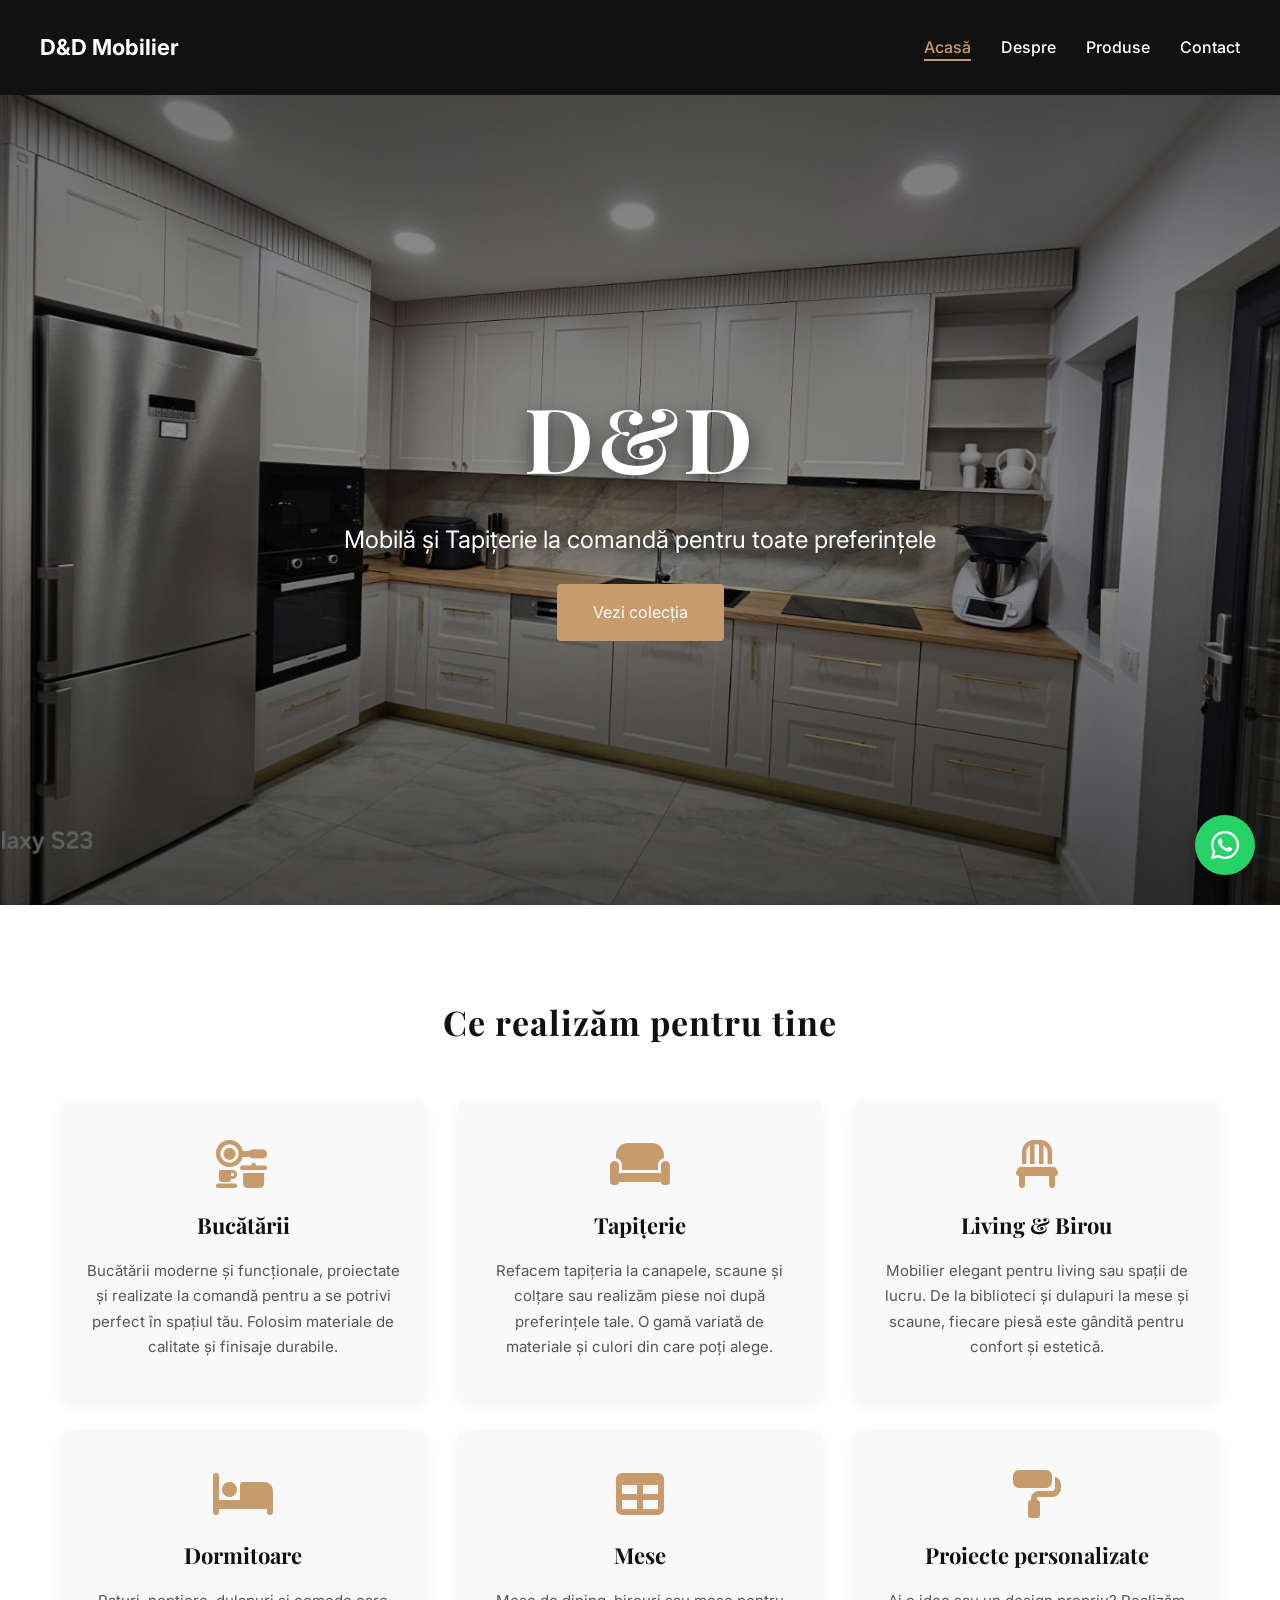
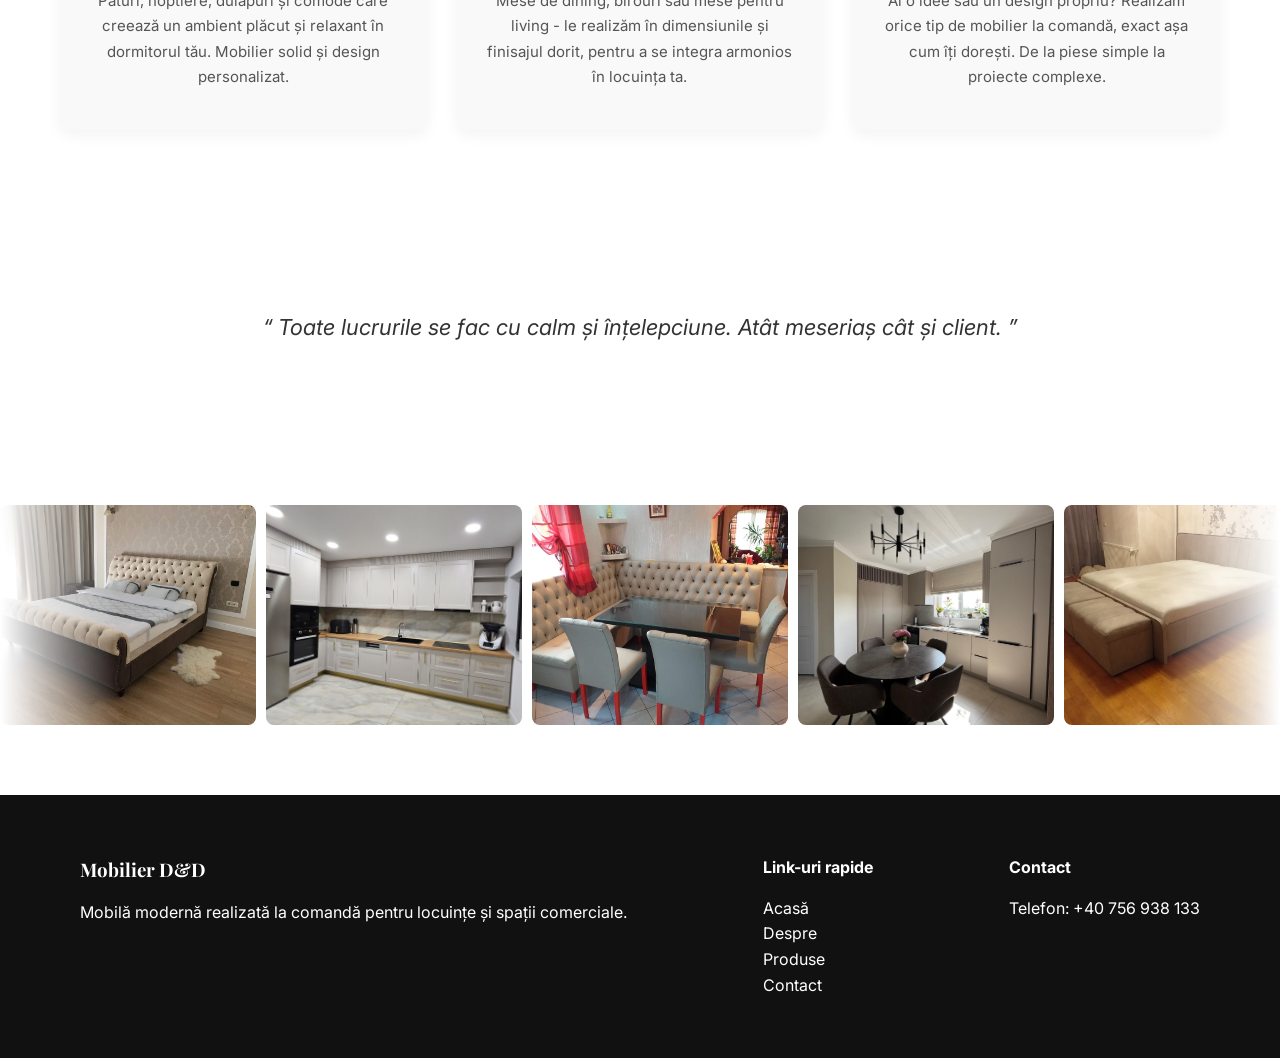
==== index.html @ 6ed700a8 "First commit - DD Mobilier website" ====
<!doctype html>
<html lang="ro">
  <head>
    <meta charset="UTF-8" />
    <meta name="viewport" content="width=device-width, initial-scale=1.0" />
    <title>Mobilier D&D</title>

    <meta
      name="description"
      content="Mobilier și tapițerie la comandă în Arad. Realizăm mobilier personalizat pentru bucătărie, living, dormitor și birou."
    />

    <link rel="apple-touch-icon" sizes="180x180" href="favicon_io/apple-touch-icon.png" />
    <link rel="icon" type="image/png" sizes="32x32" href="favicon_io/favicon-32x32.png" />
    <link rel="icon" type="image/png" sizes="16x16" href="favicon_io/favicon-16x16.png" />
    <link rel="manifest" href="favicon_io/site.webmanifest" />

    <!-- Google Fonts -->
    <link
      href="https://fonts.googleapis.com/css2?family=Inter:wght@300;400;500&family=Playfair+Display:wght@500;600&display=swap"
      rel="stylesheet"
    />

    <!-- Font Awesome -->
    <link
      rel="stylesheet"
      href="https://cdnjs.cloudflare.com/ajax/libs/font-awesome/6.5.0/css/all.min.css"
    />

    <!-- Custom CSS -->
    <link rel="stylesheet" href="style.css" />
  </head>
  <body>
    <!-- HEADER -->
    <header class="navbar">
      <div class="logo">D&D Mobilier</div>

      <!-- <button class="menu-toggle" aria-label="Open menu" aria-expanded="false">
        <span></span>
        <span></span>
        <span></span>
      </button> -->

      <nav class="nav">
        <ul class="nav-links">
          <li><a href="index.html">Acasă</a></li>
          <li><a href="pages/about.html">Despre</a></li>
          <li><a href="pages/products.html">Produse</a></li>
          <li><a href="pages/contact.html">Contact</a></li>
        </ul>
      </nav>
    </header>

    <main>
      <!-- HERO SECTION -->
      <section class="hero">
        <div class="hero-content reveal">
          <h1>D&D</h1>
          <p>Mobilă și Tapițerie la comandă pentru toate preferințele</p>
          <a href="pages/products.html" class="hero-btn">Vezi colecția</a>
        </div>
      </section>

      <!-- PRODUCTS DESCRIPTION SECTION -->
      <section class="products-description">
        <h2 class="reveal">Ce realizăm pentru tine</h2>
        <div class="description-grid">
          <div class="description-item reveal">
            <i class="fa-solid fa-kitchen-set"></i>
            <h3>Bucătării</h3>
            <p>
              Bucătării moderne și funcționale, proiectate și realizate la
              comandă pentru a se potrivi perfect în spațiul tău. Folosim
              materiale de calitate și finisaje durabile.
            </p>
          </div>

          <div class="description-item reveal">
            <i class="fa-solid fa-couch"></i>
            <h3>Tapițerie</h3>
            <p>
              Refacem tapițeria la canapele, scaune și colțare sau realizăm
              piese noi după preferințele tale. O gamă variată de materiale și
              culori din care poți alege.
            </p>
          </div>

          <div class="description-item reveal">
            <i class="fa-solid fa-chair"></i>
            <h3>Living & Birou</h3>
            <p>
              Mobilier elegant pentru living sau spații de lucru. De la
              biblioteci și dulapuri la mese și scaune, fiecare piesă este
              gândită pentru confort și estetică.
            </p>
          </div>

          <div class="description-item reveal">
            <i class="fa-solid fa-bed"></i>
            <h3>Dormitoare</h3>
            <p>
              Paturi, noptiere, dulapuri și comode care creează un ambient
              plăcut și relaxant în dormitorul tău. Mobilier solid și design
              personalizat.
            </p>
          </div>

          <div class="description-item reveal">
            <i class="fa-solid fa-table"></i>
            <h3>Mese</h3>
            <p>
              Mese de dining, birouri sau mese pentru living - le realizăm în
              dimensiunile și finisajul dorit, pentru a se integra armonios în
              locuința ta.
            </p>
          </div>

          <div class="description-item reveal">
            <i class="fa-solid fa-paint-roller"></i>
            <h3>Proiecte personalizate</h3>
            <p>
              Ai o idee sau un design propriu? Realizăm orice tip de mobilier la
              comandă, exact așa cum îți dorești. De la piese simple la proiecte
              complexe.
            </p>
          </div>
        </div>
      </section>

      <!-- QUOTE SECTION -->
      <section class="quote-section reveal">
        <blockquote>
          Toate lucrurile se fac cu calm și înțelepciune. Atât meseriaș cât și
          client.
        </blockquote>
      </section>

      <!-- GALLERY SLIDER SECTION -->
      <section class="gallery">
        <button class="gallery-arrow left" aria-label="Slide previous">
          &#10094;
        </button>
        <button class="gallery-arrow right" aria-label="Slide next">
          &#10095;
        </button>

        <div class="gallery-slider">
          <div class="slider-track">
            <!-- Original slides -->
            <div class="slide">
              <img src="images/gallery/galerie1.jpg" alt="mobilier" />
            </div>
            <div class="slide">
              <img src="images/gallery/galerie2.jpg" alt="mobilier" />
            </div>
            <div class="slide">
              <img src="images/gallery/galerie3.jpg" alt="mobilier" />
            </div>
            <div class="slide">
              <img src="images/gallery/galerie4.jpg" alt="mobilier" />
            </div>
            <div class="slide">
              <img src="images/gallery/galerie5.jpg" alt="mobilier" />
            </div>
            <div class="slide">
              <img src="images/gallery/galerie6.jpg" alt="mobilier" />
            </div>
            <div class="slide">
              <img src="images/gallery/galerie7.jpg" alt="mobilier" />
            </div>
            <div class="slide">
              <img src="images/gallery/galerie8.jpg" alt="mobilier" />
            </div>
            <div class="slide">
              <img src="images/gallery/galerie9.jpg" alt="mobilier" />
            </div>
            <div class="slide">
              <img src="images/gallery/galerie10.jpg" alt="mobilier" />
            </div>
            <div class="slide">
              <img src="images/gallery/galerie11.jpg" alt="mobilier" />
            </div>
            <div class="slide">
              <img src="images/gallery/galerie12.jpg" alt="mobilier" />
            </div>
            <div class="slide">
              <img src="images/gallery/galerie13.jpg" alt="mobilier" />
            </div>
            <div class="slide">
              <img src="images/gallery/galerie14.jpg" alt="mobilier" />
            </div>
            <div class="slide">
              <img src="images/gallery/galerie15.jpg" alt="mobilier" />
            </div>
            <div class="slide">
              <img src="images/gallery/galerie16.jpg" alt="mobilier" />
            </div>
            <div class="slide">
              <img src="images/gallery/galerie17.jpg" alt="mobilier" />
            </div>
            <div class="slide">
              <img src="images/gallery/galerie18.jpg" alt="mobilier" />
            </div>
            <div class="slide">
              <img src="images/gallery/galerie19.jpg" alt="mobilier" />
            </div>
            <div class="slide">
              <img src="images/gallery/galerie20.jpg" alt="mobilier" />
            </div>
            <div class="slide">
              <img src="images/gallery/galerie21.jpg" alt="mobilier" />
            </div>
            <div class="slide">
              <img src="images/gallery/galerie22.jpg" alt="mobilier" />
            </div>
            <div class="slide">
              <img src="images/gallery/galerie23.jpg" alt="mobilier" />
            </div>
            <div class="slide">
              <img src="images/gallery/galerie24.jpg" alt="mobilier" />
            </div>
            <div class="slide">
              <img src="images/gallery/galerie25.jpg" alt="mobilier" />
            </div>
            <div class="slide">
              <img src="images/gallery/galerie26.jpg" alt="mobilier" />
            </div>
            <div class="slide">
              <img src="images/gallery/galerie27.jpg" alt="mobilier" />
            </div>
            <div class="slide">
              <img src="images/gallery/galerie28.jpg" alt="mobilier" />
            </div>
            <div class="slide">
              <img src="images/gallery/galerie29.jpg" alt="mobilier" />
            </div>
            <div class="slide">
              <img src="images/gallery/galerie30.jpg" alt="mobilier" />
            </div>
            <div class="slide">
              <img src="images/gallery/galerie31.jpg" alt="mobilier" />
            </div>
            <div class="slide">
              <img src="images/gallery/galerie32.jpg" alt="mobilier" />
            </div>
            <div class="slide">
              <img src="images/gallery/galerie33.jpg" alt="mobilier" />
            </div>
            <div class="slide">
              <img src="images/gallery/galerie34.jpg" alt="mobilier" />
            </div>
            <div class="slide">
              <img src="images/gallery/galerie35.jpg" alt="mobilier" />
            </div>
            <div class="slide">
              <img src="images/gallery/galerie36.jpg" alt="mobilier" />
            </div>
            <div class="slide">
              <img src="images/gallery/galerie37.jpg" alt="mobilier" />
            </div>
            <div class="slide">
              <img src="images/gallery/galerie38.jpg" alt="mobilier" />
            </div>
            <div class="slide">
              <img src="images/gallery/galerie39.jpg" alt="mobilier" />
            </div>
            <div class="slide">
              <img src="images/gallery/galerie40.jpg" alt="mobilier" />
            </div>
            <div class="slide">
              <img src="images/gallery/galerie41.jpg" alt="mobilier" />
            </div>
            <div class="slide">
              <img src="images/gallery/galerie42.jpg" alt="mobilier" />
            </div>
            <div class="slide">
              <img src="images/gallery/galerie43.jpg" alt="mobilier" />
            </div>
            <div class="slide">
              <img src="images/gallery/galerie44.jpg" alt="mobilier" />
            </div>
            <div class="slide">
              <img src="images/gallery/galerie45.jpg" alt="mobilier" />
            </div>
            <div class="slide">
              <img src="images/gallery/galerie46.jpg" alt="mobilier" />
            </div>
            <div class="slide">
              <img src="images/gallery/galerie47.jpg" alt="mobilier" />
            </div>
            <div class="slide">
              <img src="images/gallery/galerie48.jpg" alt="mobilier" />
            </div>
            <div class="slide">
              <img src="images/gallery/galerie49.jpg" alt="mobilier" />
            </div>
            <div class="slide">
              <img src="images/gallery/galerie50.jpg" alt="mobilier" />
            </div>
            <div class="slide">
              <img src="images/gallery/galerie51.jpg" alt="mobilier" />
            </div>
            <div class="slide">
              <img src="images/gallery/galerie52.jpg" alt="mobilier" />
            </div>
            <div class="slide">
              <img src="images/gallery/galerie53.jpg" alt="mobilier" />
            </div>
            <div class="slide">
              <img src="images/gallery/galerie54.jpg" alt="mobilier" />
            </div>
            <div class="slide">
              <img src="images/gallery/galerie55.jpg" alt="mobilier" />
            </div>
            <div class="slide">
              <img src="images/gallery/galerie56.jpg" alt="mobilier" />
            </div>
            <div class="slide">
              <img src="images/gallery/galerie57.jpg" alt="mobilier" />
            </div>
            <div class="slide">
              <img src="images/gallery/galerie58.jpg" alt="mobilier" />
            </div>
            <div class="slide">
              <img src="images/gallery/galerie59.jpg" alt="mobilier" />
            </div>
            <div class="slide">
              <img src="images/gallery/galerie60.jpg" alt="mobilier" />
            </div>
            <div class="slide">
              <img src="images/gallery/galerie61.jpg" alt="mobilier" />
            </div>
            <div class="slide">
              <img src="images/gallery/galerie62.jpg" alt="mobilier" />
            </div>
            <div class="slide">
              <img src="images/gallery/galerie63.jpg" alt="mobilier" />
            </div>
            <div class="slide">
              <img src="images/gallery/galerie64.jpg" alt="mobilier" />
            </div>
            <div class="slide">
              <img src="images/gallery/galerie65.jpg" alt="mobilier" />
            </div>
            <div class="slide">
              <img src="images/gallery/galerie66.jpg" alt="mobilier" />
            </div>
            <div class="slide">
              <img src="images/gallery/galerie67.jpg" alt="mobilier" />
            </div>
            <div class="slide">
              <img src="images/gallery/galerie68.jpg" alt="mobilier" />
            </div>
            <div class="slide">
              <img src="images/gallery/galerie69.jpg" alt="mobilier" />
            </div>
            <div class="slide">
              <img src="images/gallery/galerie70.jpg" alt="mobilier" />
            </div>
            <div class="slide">
              <img src="images/gallery/galerie71.jpg" alt="mobilier" />
            </div>
            <div class="slide">
              <img src="images/gallery/galerie72.jpg" alt="mobilier" />
            </div>
            <div class="slide">
              <img src="images/gallery/galerie73.jpg" alt="mobilier" />
            </div>
            <div class="slide">
              <img src="images/gallery/galerie74.jpg" alt="mobilier" />
            </div>
            <div class="slide">
              <img src="images/gallery/galerie75.jpg" alt="mobilier" />
            </div>
            <div class="slide">
              <img src="images/gallery/galerie76.jpg" alt="mobilier" />
            </div>
            <div class="slide">
              <img src="images/gallery/galerie77.jpg" alt="mobilier" />
            </div>
            <div class="slide">
              <img src="images/gallery/galerie78.jpg" alt="mobilier" />
            </div>
            <div class="slide">
              <img src="images/gallery/galerie79.jpg" alt="mobilier" />
            </div>
            <div class="slide">
              <img src="images/gallery/galerie80.jpg" alt="mobilier" />
            </div>
            <div class="slide">
              <img src="images/gallery/galerie81.jpg" alt="mobilier" />
            </div>
            <div class="slide">
              <img src="images/gallery/galerie82.jpg" alt="mobilier" />
            </div>
            <div class="slide">
              <img src="images/gallery/galerie83.jpg" alt="mobilier" />
            </div>
            <div class="slide">
              <img src="images/gallery/galerie84.jpg" alt="mobilier" />
            </div>
            <div class="slide">
              <img src="images/gallery/galerie85.jpg" alt="mobilier" />
            </div>
            <div class="slide">
              <img src="images/gallery/galerie86.jpg" alt="mobilier" />
            </div>
            <div class="slide">
              <img src="images/gallery/galerie87.jpg" alt="mobilier" />
            </div>
            <div class="slide">
              <img src="images/gallery/galerie88.jpg" alt="mobilier" />
            </div>
            <div class="slide">
              <img src="images/gallery/galerie89.jpg" alt="mobilier" />
            </div>
            <div class="slide">
              <img src="images/gallery/galerie90.jpg" alt="mobilier" />
            </div>
            <div class="slide">
              <img src="images/gallery/galerie91.jpg" alt="mobilier" />
            </div>
            <div class="slide">
              <img src="images/gallery/galerie92.jpg" alt="mobilier" />
            </div>
            <div class="slide">
              <img src="images/gallery/galerie93.jpg" alt="mobilier" />
            </div>
            <div class="slide">
              <img src="images/gallery/galerie94.jpg" alt="mobilier" />
            </div>
            <div class="slide">
              <img src="images/gallery/galerie95.jpg" alt="mobilier" />
            </div>
            <div class="slide">
              <img src="images/gallery/galerie96.jpg" alt="mobilier" />
            </div>
            <div class="slide">
              <img src="images/gallery/galerie97.jpg" alt="mobilier" />
            </div>
            <div class="slide">
              <img src="images/gallery/galerie98.jpg" alt="mobilier" />
            </div>
            <div class="slide">
              <img src="images/gallery/galerie99.jpg" alt="mobilier" />
            </div>
            <div class="slide">
              <img src="images/gallery/galerie100.jpg" alt="mobilier" />
            </div>
            <div class="slide">
              <img src="images/gallery/galerie101.jpg" alt="mobilier" />
            </div>
            <div class="slide">
              <img src="images/gallery/galerie102.jpg" alt="mobilier" />
            </div>
          </div>
        </div>
      </section>
    </main>

    <!-- LIGHTBOX -->
    <div class="lightbox" id="lightbox">
      <span class="lightbox-close">&times;</span>
      <img class="lightbox-img" src="" alt="" />
    </div>

    <!-- FOOTER -->
    <footer class="footer">
      <div class="footer-container">
        <div class="footer-column">
          <h3>Mobilier D&D</h3>
          <p>
            Mobilă modernă realizată la comandă pentru locuințe și spații
            comerciale.
          </p>
        </div>
        <div class="footer-column">
          <h4>Link-uri rapide</h4>
          <ul>
            <li><a href="index.html">Acasă</a></li>
            <li><a href="pages/about.html">Despre</a></li>
            <li><a href="pages/products.html">Produse</a></li>
            <li><a href="pages/contact.html">Contact</a></li>
          </ul>
        </div>
        <div class="footer-column">
          <h4>Contact</h4>
          <p>Telefon: <a href="tel:+40756938133">+40 756 938 133</a></p>
        </div>
      </div>
    </footer>

    <!-- WHATSAPP BUTTON -->
    <a
      href="https://wa.me/40756938133?text=Bună!%20Va%20contactez%20de%20pe%20site.%0A"
      class="whatsapp-button"
      target="_blank"
      aria-label="Chat on WhatsApp"
    >
      <i class="fa-brands fa-whatsapp"></i>
    </a>

    <!-- JavaScript -->
    <script src="script.js"></script>
  </body>
</html>
---- style.css ----
/* ==========================================================================
   CSS VARIABLES
   ========================================================================== */
:root {
  --primary-color: #c89b6d;
  --primary-hover: #b88755;
  --white: #fff;
  --black: #111;
  --hero-offset: 270px;
  --space-xs: 5px;
  --space-sm: 10px;
  --space-md: 20px;
  --space-lg: 30px;
  --space-xl: 40px;
}

/* ==========================================================================
   RESET & BASE STYLES
   ========================================================================== */
* {
  margin: 0;
  padding: 0;
  box-sizing: border-box;
}

html {
  scroll-behavior: smooth;
}

body {
  font-family: "Inter", sans-serif;
  line-height: 1.6;
  color: var(--black);
  -webkit-font-smoothing: antialiased;
}

h1,
h2,
h3 {
  font-family: "Playfair Display", serif;
}

section {
  padding: 90px 20px;
}

.products,
.quote-section {
  max-width: 1200px;
  margin: 0 auto;
}

h2 {
  font-size: 34px;
  letter-spacing: 1px;
  text-align: center;
}

/* ==========================================================================
   HEADER & NAVIGATION
   ========================================================================== */
.navbar {
  display: flex;
  justify-content: space-between;
  align-items: center;
  padding: var(--space-lg) var(--space-xl);
  background: var(--black);
  position: relative;
  z-index: 10;
}

.logo {
  color: var(--white);
  font-size: 22px;
  font-weight: bold;
}

.nav {
  display: flex;
}

.nav-links {
  list-style: none;
  display: flex;
  gap: var(--space-lg);
}

.nav-links a {
  color: var(--white);
  text-decoration: none;
  font-weight: 500;
  transition: color 0.3s;
}

.nav-links a:hover,
.nav-links a:focus {
  color: var(--primary-color);
}

/* ==========================================================================
   ACTIVE NAVIGATION STYLES
   ========================================================================== */
.nav-links a.active {
  color: var(--primary-color);
  position: relative;
}

.nav-links a.active::after {
  content: "";
  position: absolute;
  bottom: -4px;
  left: 0;
  width: 100%;
  height: 2px;
  background-color: var(--primary-color);
}

/* ==========================================================================
   MOBILE MENU - CENTERED WITH ROUNDED HIGHLIGHTS
   ========================================================================== */
.menu-toggle {
  display: none; /* Hide hamburger menu completely */
}

@media (max-width: 768px) {
  .navbar {
    flex-wrap: wrap;
    padding: var(--space-md);
    justify-content: center;
    text-align: center;
  }

  .logo {
    width: 100%;
    text-align: center;
    margin-bottom: 15px;
  }

  .nav {
    width: 100%;
    position: static;
    background: transparent;
    transform: none;
    opacity: 1;
    pointer-events: auto;
  }

  .nav-links {
    flex-direction: row;
    flex-wrap: wrap;
    justify-content: center;
    align-items: center;
    padding: 0;
    gap: 10px;
    margin: 0 auto;
  }

  .nav-links li {
    margin: 0;
  }

  .nav-links a {
    color: var(--white);
    font-size: 15px;
    padding: 8px 16px;
    display: inline-block;
    background: #333; /* Dark background for buttons */
    border-radius: 30px; /* Rounded corners */
    transition: all 0.3s ease;
  }

  /* Hover state */
  .nav-links a:hover {
    background: var(--primary-color);
    color: white;
  }

  /* Active state - current page */
  .nav-links a.active {
    background: var(--primary-color);
    color: white;
  }

  /* Remove the old underline */
  .nav-links a.active::after {
    display: none;
  }
}

/* For very small screens */
@media (max-width: 480px) {
  .nav-links {
    gap: 8px;
  }

  .nav-links a {
    font-size: 14px;
    padding: 6px 12px;
  }
}

/* ==========================================================================
   HERO SECTION (INDEX)
   ========================================================================== */
.hero {
  position: relative;
  height: 90vh;
  display: flex;
  justify-content: center;
  align-items: flex-start;
  text-align: center;
  padding-top: var(--hero-offset);
  overflow: hidden;
}

.hero::after {
  content: "";
  position: absolute;
  inset: 0;
  background: url("images/hero/603799320_4622795021280975_3147762570423294780_n.jpg")
    center/cover no-repeat;
  animation: heroZoom 25s ease-in-out infinite alternate;
  z-index: 0;
}

.hero::before {
  content: "";
  position: absolute;
  inset: 0;
  background: linear-gradient(
    rgba(0, 0, 0, 0.55),
    rgba(0, 0, 0, 0.35),
    rgba(0, 0, 0, 0.65)
  );
  z-index: 1;
}

.hero-content {
  position: relative;
  z-index: 2;
  max-width: 800px;
  display: flex;
  flex-direction: column;
  align-items: center;
  animation: fadeUp 1s ease;
}

.hero h1 {
  font-size: 90px;
  color: var(--white);
  letter-spacing: 4px;
  text-shadow: 0 8px 25px rgba(0, 0, 0, 0.6);
}

.hero p {
  font-size: 24px;
  color: var(--white);
  margin: 12px 0 24px;
  text-shadow: 0 5px 15px rgba(0, 0, 0, 0.5);
}

.hero-btn {
  padding: 16px 36px;
  background: var(--primary-color);
  color: var(--white);
  text-decoration: none;
  border-radius: 4px;
  transition:
    transform 0.3s,
    box-shadow 0.3s,
    background 0.3s;
}

.hero-btn:hover {
  background: var(--primary-hover);
  transform: translateY(-3px);
  box-shadow: 0 10px 25px rgba(0, 0, 0, 0.3);
}

/* ==========================================================================
   ANIMATIONS
   ========================================================================== */
@keyframes fadeUp {
  from {
    opacity: 0;
    transform: translateY(40px);
  }
  to {
    opacity: 1;
    transform: translateY(0);
  }
}

@keyframes heroZoom {
  from {
    transform: scale(1);
  }
  to {
    transform: scale(1.08);
  }
}

/* ==========================================================================
   QUOTE SECTION
   ========================================================================== */
.quote-section {
  text-align: center;
  font-style: italic;
  font-size: 22px;
  max-width: 900px;
  margin: 0 auto;
  color: #333;
}

.quote-section blockquote {
  quotes: "“" "”";
}

.quote-section blockquote::before {
  content: open-quote;
}

.quote-section blockquote::after {
  content: close-quote;
}

/* ==========================================================================
   PRODUCTS DESCRIPTION SECTION (HOMEPAGE)
   ========================================================================== */
.products-description {
  max-width: 1200px;
  margin: 0 auto;
  padding: 90px 20px;
  text-align: center;
}

.products-description h2 {
  margin-bottom: 50px;
  font-size: 34px;
}

.description-grid {
  display: grid;
  grid-template-columns: repeat(auto-fit, minmax(300px, 1fr));
  gap: 30px;
  margin-top: 20px;
}

.description-item {
  background: #f9f9f9;
  padding: 40px 25px;
  border-radius: 10px;
  transition:
    transform 0.3s,
    box-shadow 0.3s;
  text-align: center;
  box-shadow: 0 5px 15px rgba(0, 0, 0, 0.05);
}

.description-item:hover {
  transform: translateY(-8px);
  box-shadow: 0 15px 35px rgba(0, 0, 0, 0.1);
}

.description-item i {
  font-size: 48px;
  color: var(--primary-color);
  margin-bottom: 20px;
}

.description-item h3 {
  font-size: 22px;
  margin-bottom: 15px;
  color: var(--black);
  font-family: "Playfair Display", serif;
}

.description-item p {
  color: #555;
  line-height: 1.7;
  font-size: 15px;
}

/* Staggered reveal delays for description items - MORE SPECIFIC */
.reveal.description-item:nth-child(1) {
  transition-delay: 0.1s;
}

.reveal.description-item:nth-child(2) {
  transition-delay: 0.2s;
}

.reveal.description-item:nth-child(3) {
  transition-delay: 0.3s;
}

.reveal.description-item:nth-child(4) {
  transition-delay: 0.4s;
}

.reveal.description-item:nth-child(5) {
  transition-delay: 0.5s;
}

.reveal.description-item:nth-child(6) {
  transition-delay: 0.6s;
}

/* Responsive adjustments */
@media (max-width: 768px) {
  .description-grid {
    grid-template-columns: 1fr;
    gap: 20px;
  }

  .description-item {
    padding: 30px 20px;
  }
}

/* ==========================================================================
   GALLERY SLIDER (INDEX)
   ========================================================================== */
.gallery {
  position: relative;
  width: 100vw;
  left: 50%;
  margin-left: -50vw;
  padding: 70px 0;
  background: var(--white);
  overflow: hidden;
}

.gallery-slider {
  overflow: visible;
  width: 100%;
}

.slider-track {
  display: flex;
  gap: var(--space-sm);
  transition: transform 0.4s ease;
}

.slide {
  flex: 0 0 20%;
  overflow: visible;
  position: relative;
}

.slide img {
  width: 100%;
  height: 220px;
  object-fit: cover;
  border-radius: 8px;
  transition:
    transform 0.4s ease,
    box-shadow 0.4s ease;
  display: block;
  z-index: 2;
}

.slide img:hover {
  transform: scale(1.05);
  box-shadow: 0 15px 35px rgba(0, 0, 0, 0.18);
}

/* Gallery fade edges */
.gallery::before,
.gallery::after {
  content: "";
  position: absolute;
  top: 0;
  width: 120px;
  height: 100%;
  z-index: 2;
  pointer-events: none;
}

.gallery::before {
  left: 0;
  background: linear-gradient(to right, var(--white), transparent);
}

.gallery::after {
  right: 0;
  background: linear-gradient(to left, var(--white), transparent);
}

/* ==========================================================================
   GALLERY ARROWS
   ========================================================================== */
.gallery-arrow {
  position: absolute;
  top: 50%;
  transform: translateY(-50%);
  width: 42px;
  height: 42px;
  border-radius: 50%;
  border: none;
  background: rgba(255, 255, 255, 0.85);
  color: #111;
  font-size: 20px;
  cursor: pointer;
  display: flex;
  align-items: center;
  justify-content: center;
  transition: all 0.25s ease;
  z-index: 5;
  opacity: 0;
}

.gallery:hover .gallery-arrow {
  opacity: 1;
}

.gallery-arrow:hover {
  background: var(--primary-color);
  color: white;
}

.gallery-arrow.left {
  left: 20px;
}

.gallery-arrow.right {
  right: 20px;
}

/* ==========================================================================
   FOOTER
   ========================================================================== */
.footer {
  background: var(--black);
  color: var(--white);
  padding: 60px 80px;
}

.footer-container {
  display: flex;
  justify-content: space-between;
  gap: 40px;
  flex-wrap: wrap;
}

.footer-column h3,
.footer-column h4 {
  margin-bottom: 15px;
}

.footer-column ul {
  list-style: none;
}

.footer-column a {
  color: var(--white);
  text-decoration: none;
  transition: 0.3s;
}

.footer-column a:hover {
  color: var(--primary-color);
}

/* ==========================================================================
   SCROLL REVEAL
   ========================================================================== */
.reveal {
  opacity: 0;
  transform: translateY(40px);
  transition: all 0.8s ease;
}

.reveal.active {
  opacity: 1;
  transform: translateY(0);
}

/* ==========================================================================
   ABOUT PAGE - HERO SAME AS HOMEPAGE
   ========================================================================== */
.about-hero {
  position: relative;
  height: 80vh;
  display: flex;
  align-items: center;
  justify-content: center;
  text-align: center;
  color: white;
  overflow: hidden;
}

.about-hero::after {
  content: "";
  position: absolute;
  inset: 0;
  background: url("images/hero/603799320_4622795021280975_3147762570423294780_n.jpg")
    center/cover no-repeat;
  animation: heroZoom 25s ease-in-out infinite alternate;
  z-index: 0;
}

.about-hero::before {
  content: "";
  position: absolute;
  inset: 0;
  background: linear-gradient(
    rgba(0, 0, 0, 0.55),
    rgba(0, 0, 0, 0.35),
    rgba(0, 0, 0, 0.65)
  );
  z-index: 1;
}

.about-hero-content {
  position: relative;
  z-index: 2;
  max-width: 800px;
  padding: 0 20px;
}

.about-hero h1 {
  font-size: 60px;
  margin-bottom: 10px;
}

.about-hero p {
  font-size: 20px;
}

.about-section {
  max-width: 1200px;
  margin: auto;
  padding: 90px 20px;
}

.about-grid {
  display: flex;
  gap: 60px;
  align-items: center;
  flex-wrap: wrap;
}

.about-text {
  flex: 1;
}

.about-text p {
  margin-bottom: 20px;
  color: #444;
}

.about-image {
  flex: 1;
}

.about-image img {
  width: 100%;
  border-radius: 10px;
  box-shadow: 0 10px 30px rgba(0, 0, 0, 0.15);
}

.values-section {
  text-align: center;
  max-width: 1100px;
  margin: auto;
  padding: 90px 20px;
}

.values-grid {
  display: flex;
  gap: 30px;
  margin-top: 40px;
  flex-wrap: wrap;
  justify-content: center;
}

.value-card {
  background: white;
  padding: 30px;
  width: 280px;
  border-radius: 10px;
  box-shadow: 0 8px 25px rgba(0, 0, 0, 0.08);
  transition: 0.3s;
}

.value-card:hover {
  transform: translateY(-8px);
  box-shadow: 0 15px 35px rgba(0, 0, 0, 0.15);
}

.value-card h3 {
  margin-bottom: 10px;
}

.about-cta {
  text-align: center;
  max-width: 800px;
  margin: auto;
  padding: 90px 20px;
}

.about-cta p {
  margin: 20px 0;
  color: #444;
}

/* ==========================================================================
   PRODUCTS PAGE - HERO SAME AS HOMEPAGE
   ========================================================================== */
.products-hero {
  position: relative;
  height: 80vh;
  display: flex;
  align-items: center;
  justify-content: center;
  text-align: center;
  color: white;
  overflow: hidden;
}

.products-hero::after {
  content: "";
  position: absolute;
  inset: 0;
  background: url("images/hero/603799320_4622795021280975_3147762570423294780_n.jpg")
    center/cover no-repeat;
  animation: heroZoom 25s ease-in-out infinite alternate;
  z-index: 0;
}

.products-hero::before {
  content: "";
  position: absolute;
  inset: 0;
  background: linear-gradient(
    rgba(0, 0, 0, 0.55),
    rgba(0, 0, 0, 0.35),
    rgba(0, 0, 0, 0.65)
  );
  z-index: 1;
}

.products-hero-content {
  position: relative;
  z-index: 2;
  max-width: 800px;
  padding: 0 20px;
}

.products-hero h1 {
  font-size: 60px;
  margin-bottom: 10px;
}

.products-hero p {
  font-size: 20px;
}

.products-page {
  max-width: 1200px;
  margin: auto;
  text-align: center;
  padding: 90px 20px;
}

.products-grid {
  display: flex;
  gap: 30px;
  flex-wrap: wrap;
  justify-content: center;
  margin-top: 40px;
}

.product-item {
  width: 320px;
  background: white;
  border-radius: 10px;
  overflow: hidden;
  box-shadow: 0 8px 25px rgba(0, 0, 0, 0.08);
  transition: 0.35s;
}

.product-item:hover {
  transform: translateY(-8px);
  box-shadow: 0 15px 35px rgba(0, 0, 0, 0.15);
}

.product-item img {
  width: 100%;
  height: 220px;
  object-fit: cover;
}

.product-item h3 {
  margin: 15px 0 10px;
}

.product-item p {
  padding: 0 20px 20px;
  color: #444;
}

.products-cta {
  text-align: center;
  max-width: 800px;
  margin: auto;
  padding: 90px 20px;
}

.products-cta p {
  margin: 20px 0;
  color: #444;
}

/* ==========================================================================
   CONTACT PAGE - HERO SAME AS HOMEPAGE
   ========================================================================== */
.contact-hero {
  position: relative;
  height: 80vh;
  display: flex;
  align-items: center;
  justify-content: center;
  text-align: center;
  color: white;
  overflow: hidden;
}

.contact-hero::after {
  content: "";
  position: absolute;
  inset: 0;
  background: url("images/hero/603799320_4622795021280975_3147762570423294780_n.jpg")
    center/cover no-repeat;
  animation: heroZoom 25s ease-in-out infinite alternate;
  z-index: 0;
}

.contact-hero::before {
  content: "";
  position: absolute;
  inset: 0;
  background: linear-gradient(
    rgba(0, 0, 0, 0.55),
    rgba(0, 0, 0, 0.35),
    rgba(0, 0, 0, 0.65)
  );
  z-index: 1;
}

.contact-hero-content {
  position: relative;
  z-index: 2;
  max-width: 800px;
  padding: 0 20px;
}

.contact-hero h1 {
  font-size: 60px;
  margin-bottom: 10px;
}

.contact-hero p {
  font-size: 20px;
}

.contact-section {
  max-width: 1100px;
  margin: auto;
  text-align: center;
  padding: 90px 20px;
}

.contact-container {
  display: flex;
  gap: 50px;
  margin-top: 40px;
  flex-wrap: wrap;
  justify-content: center;
}

.contact-info {
  max-width: 350px;
  text-align: left;
}

.contact-info p {
  margin-bottom: 20px;
  color: #444;
}

.contact-info a {
  color: var(--primary-color);
  text-decoration: none;
}

.contact-form {
  display: flex;
  flex-direction: column;
  gap: 15px;
  width: 350px;
}

.contact-form input,
.contact-form textarea {
  padding: 12px;
  border: 1px solid #ddd;
  border-radius: 6px;
  font-family: inherit;
}

.contact-form textarea {
  resize: none;
}

/* ==========================================================================
   MAP SECTION
   ========================================================================== */
.map-section {
  text-align: center;
  max-width: 1200px;
  margin: auto;
  padding: 90px 20px;
}

.map-container {
  margin-top: 30px;
  border-radius: 10px;
  overflow: hidden;
  box-shadow: 0 10px 30px rgba(0, 0, 0, 0.15);
}

.map-container iframe {
  width: 100%;
  height: 400px;
  border: 0;
}

/* ==========================================================================
   LIGHTBOX
   ========================================================================== */
.lightbox {
  position: fixed;
  inset: 0;
  background: rgba(0, 0, 0, 0.9);
  display: flex;
  align-items: center;
  justify-content: center;
  opacity: 0;
  pointer-events: none;
  transition: opacity 0.3s;
  z-index: 2000;
}

.lightbox.active {
  opacity: 1;
  pointer-events: auto;
}

.lightbox-img {
  max-width: 90%;
  max-height: 85%;
  border-radius: 8px;
  box-shadow: 0 20px 40px rgba(0, 0, 0, 0.5);
}

.lightbox-close {
  position: absolute;
  top: 25px;
  right: 35px;
  font-size: 40px;
  color: white;
  cursor: pointer;
}

/* ==========================================================================
   WHATSAPP BUTTON
   ========================================================================== */
.whatsapp-button {
  position: fixed;
  bottom: 25px;
  right: 25px;
  width: 60px;
  height: 60px;
  background: #25d366;
  color: white;
  border-radius: 50%;
  display: flex;
  align-items: center;
  justify-content: center;
  font-size: 28px;
  text-decoration: none;
  box-shadow: 0 10px 25px rgba(0, 0, 0, 0.25);
  z-index: 1000;
  opacity: 0;
  transform: translateY(30px);
  transition: all 0.4s ease;
  pointer-events: none;
}

.whatsapp-button i {
  font-size: 32px;
}

.whatsapp-button.show {
  opacity: 1;
  transform: translateY(0);
  pointer-events: auto;
}

.whatsapp-button:hover {
  transform: scale(1.1);
  box-shadow: 0 10px 30px rgba(37, 211, 102, 0.6);
}
/* ==========================================================================
   RESPONSIVE DESIGN
   ========================================================================== */
@media (max-width: 1199px) {
  .slide {
    flex: 0 0 33.3333%;
  }
}

@media (max-width: 899px) {
  .slide {
    flex: 0 0 50%;
  }
}

@media (max-width: 768px) {
  .navbar {
    flex-direction: column;
    gap: var(--space-md);
  }
  .hero {
    --hero-offset: 40px;
  }
  .hero h1 {
    font-size: 36px;
  }
  .hero p {
    font-size: 18px;
  }
  .product-grid {
    flex-direction: column;
    align-items: center;
  }
  .footer-container {
    flex-direction: column;
    text-align: center;
  }

  .about-hero h1,
  .products-hero h1,
  .contact-hero h1 {
    font-size: 40px;
  }

  .about-hero p,
  .products-hero p,
  .contact-hero p {
    font-size: 18px;
  }

  .about-grid {
    flex-direction: column;
  }
}

@media (max-width: 599px) {
  .slide {
    flex: 0 0 80%;
    margin: 0 auto;
  }
  .slide img {
    height: 180px;
  }
}

/* ==========================================================================
   MOBILE LIGHTBOX FIX - STRONGER VERSION
   ========================================================================== */
@media (max-width: 768px) {
  .lightbox {
    display: flex !important;
    align-items: center !important;
    justify-content: center !important;
    padding: 20px !important;
    z-index: 999999 !important;
    position: fixed !important;
    top: 0 !important;
    left: 0 !important;
    right: 0 !important;
    bottom: 0 !important;
    width: 100% !important;
    height: 100% !important;
    background: rgba(0, 0, 0, 0.95) !important;
    margin: 0 !important;
  }

  .lightbox.active {
    display: flex !important;
  }

  .lightbox-img {
    max-width: 100% !important;
    max-height: 80vh !important;
    width: auto !important;
    height: auto !important;
    object-fit: contain !important;
    margin: 0 auto !important;
    position: relative !important;
    z-index: 999999 !important;
    border-radius: 8px !important;
  }

  .lightbox-close {
    position: fixed !important;
    top: 20px !important;
    right: 20px !important;
    font-size: 50px !important;
    z-index: 1000000 !important;
    color: white !important;
    background: rgba(0, 0, 0, 0.5) !important;
    width: 50px !important;
    height: 50px !important;
    border-radius: 50% !important;
    display: flex !important;
    align-items: center !important;
    justify-content: center !important;
    line-height: 1 !important;
    cursor: pointer !important;
  }

  .lightbox-caption {
    position: fixed !important;
    bottom: 20px !important;
    left: 0 !important;
    right: 0 !important;
    text-align: center !important;
    color: white !important;
    z-index: 999999 !important;
    background: rgba(0, 0, 0, 0.5) !important;
    padding: 10px !important;
    margin: 0 auto !important;
    width: 90% !important;
    margin-left: auto !important;
    margin-right: auto !important;
    border-radius: 30px !important;
  }

  .whatsapp-button {
    z-index: 99999 !important;
  }

  body.lightbox-active {
    overflow: hidden !important;
    position: fixed !important;
    width: 100% !important;
    height: 100% !important;
  }
}
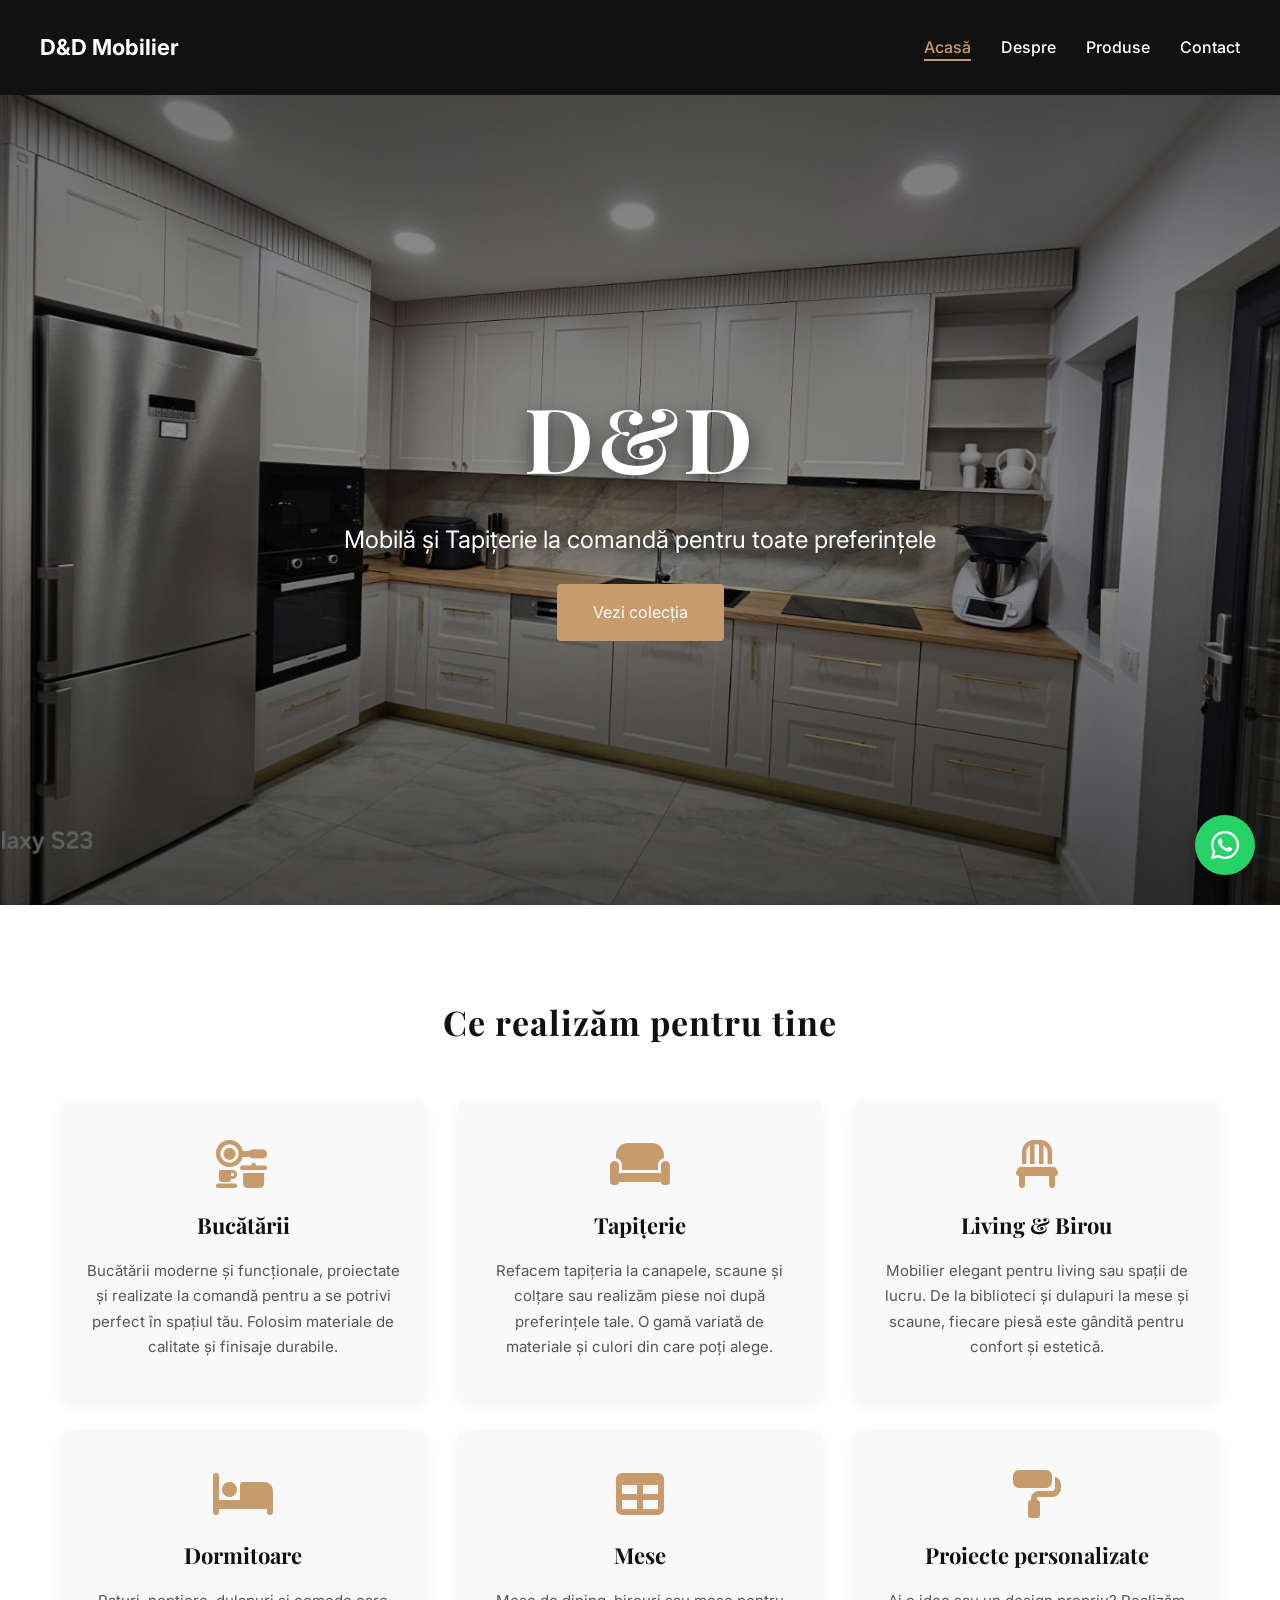
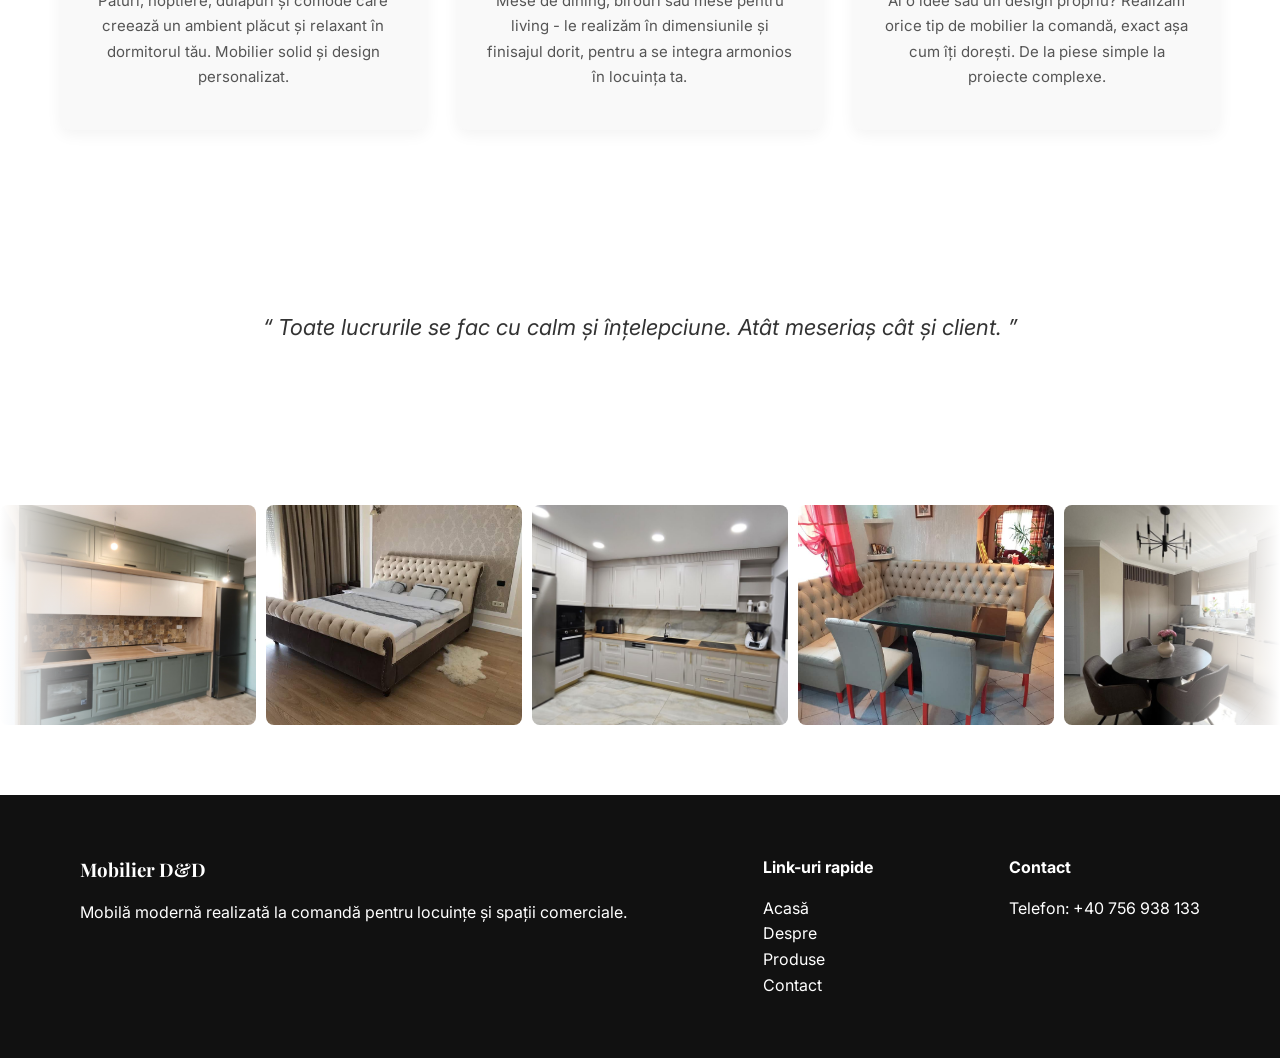
==== commit 90bf8eef: "Complete mobile gallery: centered carousel with auto-slide and swipe" ====
--- a/index.html
+++ b/index.html
@@ -10,9 +10,23 @@
       content="Mobilier și tapițerie la comandă în Arad. Realizăm mobilier personalizat pentru bucătărie, living, dormitor și birou."
     />
 
-    <link rel="apple-touch-icon" sizes="180x180" href="favicon_io/apple-touch-icon.png" />
-    <link rel="icon" type="image/png" sizes="32x32" href="favicon_io/favicon-32x32.png" />
-    <link rel="icon" type="image/png" sizes="16x16" href="favicon_io/favicon-16x16.png" />
+    <link
+      rel="apple-touch-icon"
+      sizes="180x180"
+      href="favicon_io/apple-touch-icon.png"
+    />
+    <link
+      rel="icon"
+      type="image/png"
+      sizes="32x32"
+      href="favicon_io/favicon-32x32.png"
+    />
+    <link
+      rel="icon"
+      type="image/png"
+      sizes="16x16"
+      href="favicon_io/favicon-16x16.png"
+    />
     <link rel="manifest" href="favicon_io/site.webmanifest" />
 
     <!-- Google Fonts -->
--- a/style.css
+++ b/style.css
@@ -1079,85 +1079,90 @@
 }
 
 /* ==========================================================================
-   MOBILE LIGHTBOX FIX - STRONGER VERSION
+   MOBILE GALLERY FIX - CENTERED CAROUSEL
    ========================================================================== */
 @media (max-width: 768px) {
-  .lightbox {
+  /* Override gallery positioning */
+  .gallery {
+    width: 100%;
+    left: 0;
+    margin-left: 0;
+    padding: 40px 0;
+    overflow: hidden;
+    position: relative;
+  }
+
+  /* Make slider container fill width */
+  .gallery-slider {
+    overflow: visible !important;
+    width: 100%;
+    position: relative;
+  }
+
+  /* Track becomes a flex container with centered items */
+  .slider-track {
     display: flex !important;
-    align-items: center !important;
-    justify-content: center !important;
-    padding: 20px !important;
-    z-index: 999999 !important;
-    position: fixed !important;
-    top: 0 !important;
-    left: 0 !important;
-    right: 0 !important;
-    bottom: 0 !important;
+    gap: 16px !important;
+    transition: transform 0.4s ease !important;
+    will-change: transform !important;
+    padding: 0 !important;
+  }
+
+  /* Each slide takes 80% of screen width */
+  .slide {
+    flex: 0 0 80% !important;
+    width: 80% !important;
+    scroll-snap-align: center;
+    margin: 0 !important;
+  }
+
+  /* Images fill the slide */
+  .slide img {
     width: 100% !important;
-    height: 100% !important;
-    background: rgba(0, 0, 0, 0.95) !important;
-    margin: 0 !important;
-  }
-
-  .lightbox.active {
-    display: flex !important;
-  }
-
-  .lightbox-img {
-    max-width: 100% !important;
-    max-height: 80vh !important;
-    width: auto !important;
-    height: auto !important;
-    object-fit: contain !important;
-    margin: 0 auto !important;
-    position: relative !important;
-    z-index: 999999 !important;
-    border-radius: 8px !important;
-  }
-
-  .lightbox-close {
-    position: fixed !important;
-    top: 20px !important;
-    right: 20px !important;
-    font-size: 50px !important;
-    z-index: 1000000 !important;
+    height: 220px !important;
+    object-fit: cover !important;
+    border-radius: 12px !important;
+    box-shadow: 0 4px 12px rgba(0, 0, 0, 0.15) !important;
+  }
+
+  /* Remove the fade edges */
+  .gallery::before,
+  .gallery::after {
+    display: none !important;
+  }
+
+  /* Style arrows for mobile */
+  .gallery-arrow {
+    opacity: 0.7 !important;
+    width: 36px !important;
+    height: 36px !important;
+    background: rgba(0, 0, 0, 0.5) !important;
     color: white !important;
-    background: rgba(0, 0, 0, 0.5) !important;
-    width: 50px !important;
-    height: 50px !important;
-    border-radius: 50% !important;
-    display: flex !important;
-    align-items: center !important;
-    justify-content: center !important;
-    line-height: 1 !important;
-    cursor: pointer !important;
-  }
-
-  .lightbox-caption {
-    position: fixed !important;
-    bottom: 20px !important;
-    left: 0 !important;
-    right: 0 !important;
-    text-align: center !important;
-    color: white !important;
-    z-index: 999999 !important;
-    background: rgba(0, 0, 0, 0.5) !important;
-    padding: 10px !important;
-    margin: 0 auto !important;
-    width: 90% !important;
-    margin-left: auto !important;
-    margin-right: auto !important;
-    border-radius: 30px !important;
-  }
-
-  .whatsapp-button {
-    z-index: 99999 !important;
-  }
-
-  body.lightbox-active {
-    overflow: hidden !important;
-    position: fixed !important;
-    width: 100% !important;
-    height: 100% !important;
-  }
-}
+    z-index: 10 !important;
+  }
+
+  .gallery-arrow.left {
+    left: 5px !important;
+  }
+
+  .gallery-arrow.right {
+    right: 5px !important;
+  }
+
+  /* Remove old desktop flex rules */
+  .gallery .slide {
+    flex: 0 0 80% !important;
+  }
+}
+
+/* For smaller phones */
+@media (max-width: 480px) {
+  .slide {
+    flex: 0 0 85% !important;
+    width: 85% !important;
+  }
+
+  .slide img {
+    height: 180px !important;
+  }
+}
